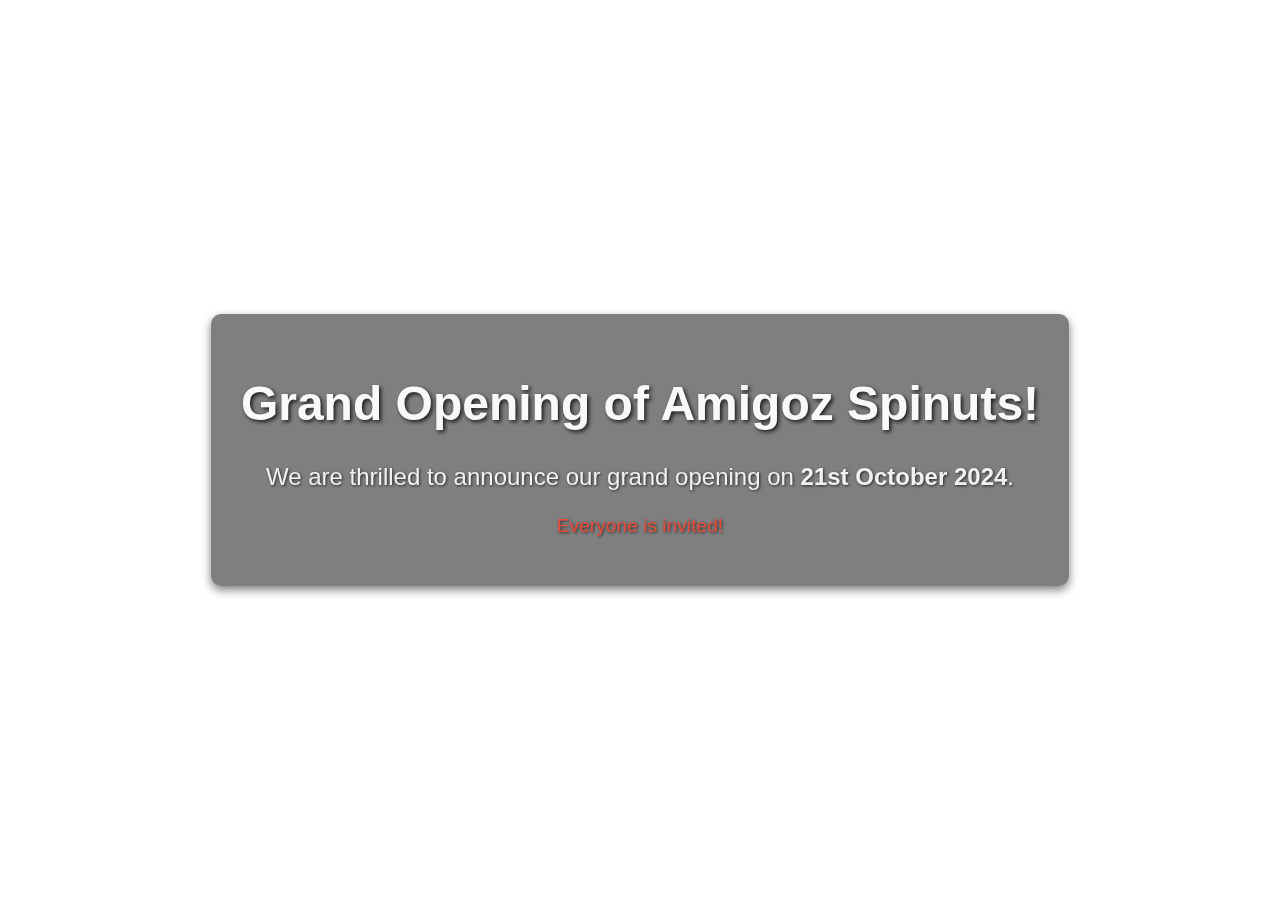
==== home.html @ 935ed8c9 "home.html" ====
<!DOCTYPE html>
<html lang="en">
<head>
    <meta charset="UTF-8">
    <meta name="viewport" content="width=device-width, initial-scale=1.0">
    <title>Amigoz Spinuts Grand Opening</title>
    <style>
        body {
            font-family: Calibri, sans-serif;
            background: url('https://itokri.com/cdn/shop/articles/f419ebc0-dfc2-11e7-8c02-0f57a5c79e45.jpg?v=1727436672') no-repeat center center fixed;
            background-size: cover;
            backdrop-filter: blur(1px);
            -webkit-backdrop-filter: blur(1px);
            display: flex;
            justify-content: center;
            align-items: center;
            height: 100vh;
            margin: 0;
            color: white;
        }
        .content {
            text-align: center;
            background-color: rgba(0, 0, 0, 0.5); /* Semi-transparent background for contrast */
            padding: 30px;
            border-radius: 10px;
            box-shadow: 0px 4px 10px rgba(0, 0, 0, 0.5);
        }
        h1 {
            color: #f9f9f9;
            font-size: 3em;
            text-shadow: 2px 2px 4px rgba(0, 0, 0, 0.8);
        }
        p {
            color: #f1f1f1;
            font-size: 1.5em;
            text-shadow: 1px 1px 3px rgba(0, 0, 0, 0.7);
        }
        .invitation {
            margin-top: 20px;
            font-size: 1.2em;
            color: #e74c3c;
            text-shadow: 1px 1px 3px rgba(0, 0, 0, 0.7);
        }
    </style>
</head>
<body>
    <div class="content">
        <h1>Grand Opening of Amigoz Spinuts!</h1>
        <p>We are thrilled to announce our grand opening on <strong>21st October 2024</strong>.</p>
        <p class="invitation">Everyone is invited!</p>
    </div>
</body>
</html>
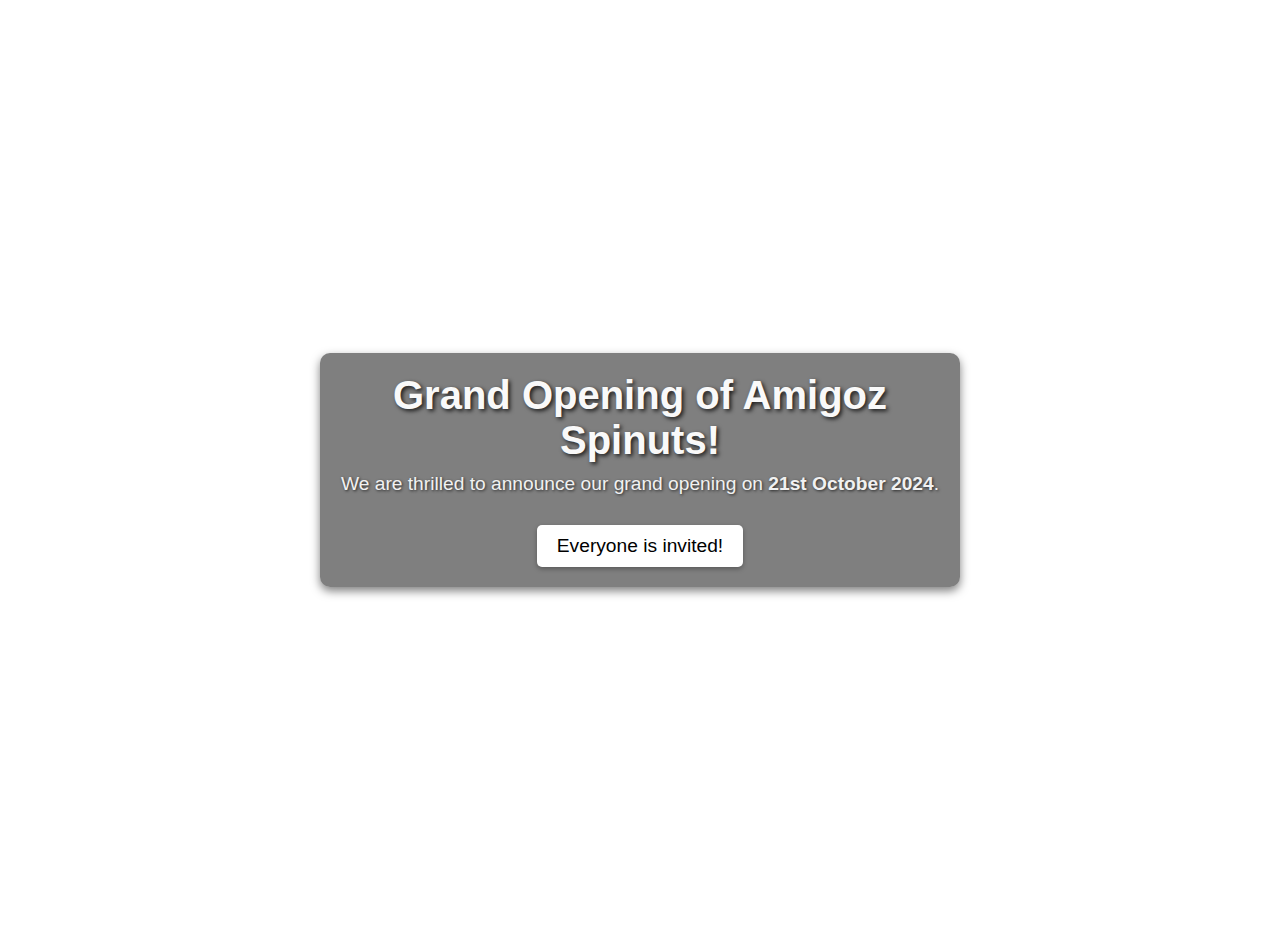
==== commit 19f3b6bb: "Update home.html" ====
--- a/home.html
+++ b/home.html
@@ -7,39 +7,58 @@
     <style>
         body {
             font-family: Calibri, sans-serif;
-            background: url('https://itokri.com/cdn/shop/articles/f419ebc0-dfc2-11e7-8c02-0f57a5c79e45.jpg?v=1727436672') no-repeat center center fixed;
+            background: url('banner.jpg') no-repeat center center fixed; /* Updated to use background.jpg */
             background-size: cover;
-            backdrop-filter: blur(1px);
-            -webkit-backdrop-filter: blur(1px);
             display: flex;
             justify-content: center;
             align-items: center;
             height: 100vh;
             margin: 0;
+            padding: 20px;
             color: white;
         }
         .content {
             text-align: center;
             background-color: rgba(0, 0, 0, 0.5); /* Semi-transparent background for contrast */
-            padding: 30px;
+            padding: 20px;
             border-radius: 10px;
             box-shadow: 0px 4px 10px rgba(0, 0, 0, 0.5);
+            width: 100%;
+            max-width: 600px; /* Limit the width for larger screens */
         }
         h1 {
             color: #f9f9f9;
-            font-size: 3em;
+            font-size: 2.5rem;
             text-shadow: 2px 2px 4px rgba(0, 0, 0, 0.8);
+            margin: 0;
         }
         p {
             color: #f1f1f1;
-            font-size: 1.5em;
+            font-size: 1.2rem;
             text-shadow: 1px 1px 3px rgba(0, 0, 0, 0.7);
+            margin: 10px 0;
         }
         .invitation {
-            margin-top: 20px;
-            font-size: 1.2em;
-            color: #e74c3c;
-            text-shadow: 1px 1px 3px rgba(0, 0, 0, 0.7);
+            background-color: white; /* White background for the invitation block */
+            color: black; /* Text color for the invitation */
+            padding: 10px 20px;
+            border-radius: 5px;
+            display: inline-block; /* Make it an inline-block for better layout */
+            margin-top: 20px; /* Space above the invitation */
+            font-size: 1.2rem; /* Font size for the invitation */
+            box-shadow: 0px 2px 5px rgba(0, 0, 0, 0.3); /* Shadow effect */
+        }
+        /* Media Query for small screens */
+        @media (max-width: 768px) {
+            h1 {
+                font-size: 2rem;
+            }
+            p {
+                font-size: 1rem;
+            }
+            .invitation {
+                font-size: 1rem;
+            }
         }
     </style>
 </head>
@@ -47,7 +66,7 @@
     <div class="content">
         <h1>Grand Opening of Amigoz Spinuts!</h1>
         <p>We are thrilled to announce our grand opening on <strong>21st October 2024</strong>.</p>
-        <p class="invitation">Everyone is invited!</p>
+        <div class="invitation">Everyone is invited!</div> <!-- Separate block for invitation -->
     </div>
 </body>
 </html>
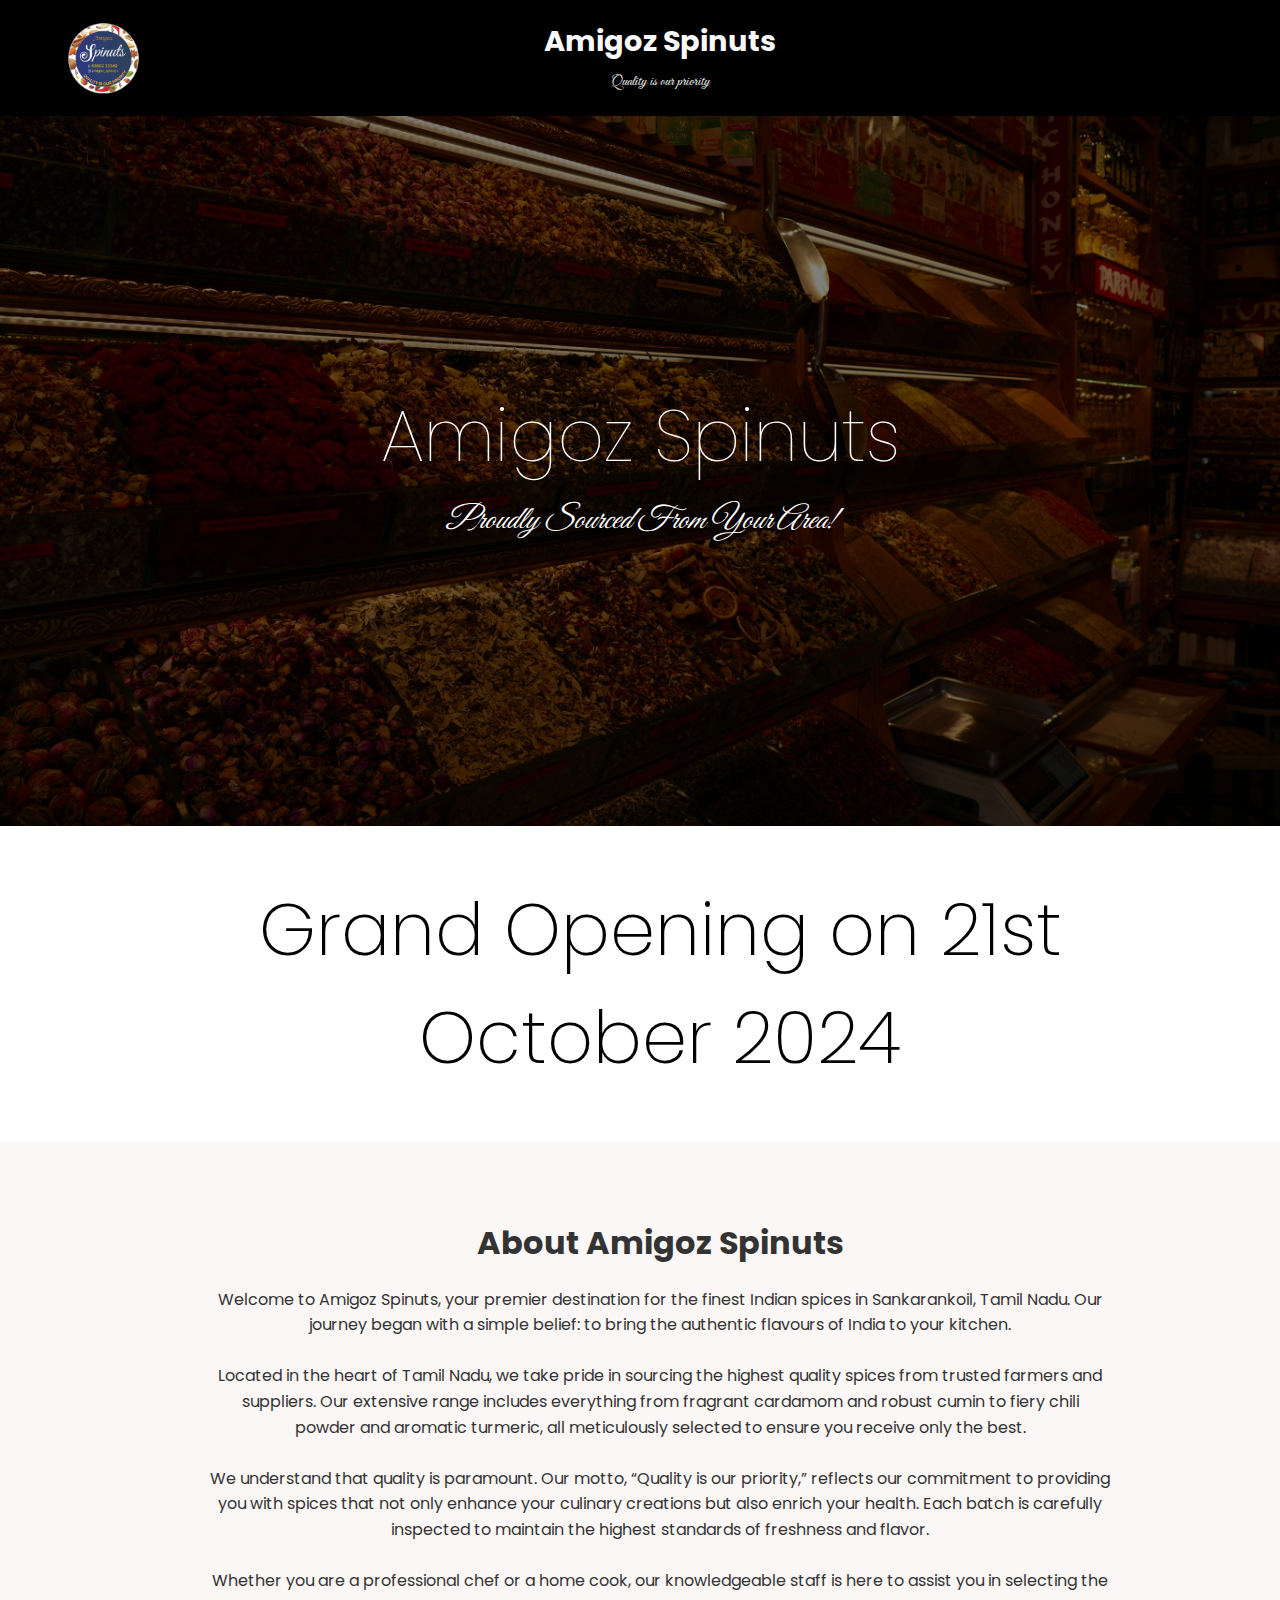
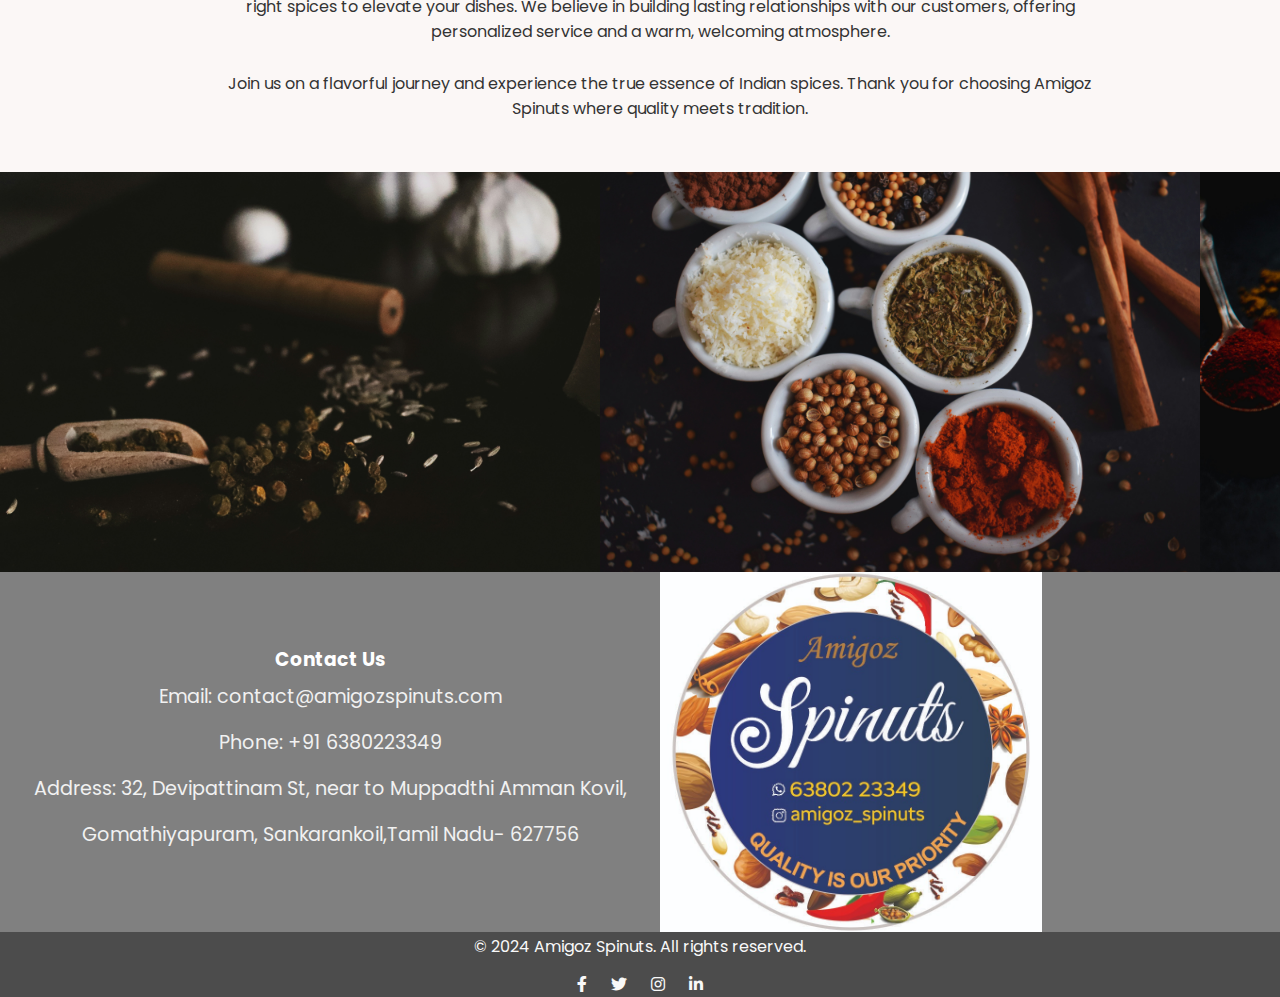
==== commit 24155aeb: "use new webpage in home" ====
--- a/home.html
+++ b/home.html
@@ -4,69 +4,116 @@
     <meta charset="UTF-8">
     <meta name="viewport" content="width=device-width, initial-scale=1.0">
     <title>Amigoz Spinuts Grand Opening</title>
-    <style>
-        body {
-            font-family: Calibri, sans-serif;
-            background: url('banner.jpg') no-repeat center center fixed; /* Updated to use background.jpg */
-            background-size: cover;
-            display: flex;
-            justify-content: center;
-            align-items: center;
-            height: 100vh;
-            margin: 0;
-            padding: 20px;
-            color: white;
-        }
-        .content {
-            text-align: center;
-            background-color: rgba(0, 0, 0, 0.5); /* Semi-transparent background for contrast */
-            padding: 20px;
-            border-radius: 10px;
-            box-shadow: 0px 4px 10px rgba(0, 0, 0, 0.5);
-            width: 100%;
-            max-width: 600px; /* Limit the width for larger screens */
-        }
-        h1 {
-            color: #f9f9f9;
-            font-size: 2.5rem;
-            text-shadow: 2px 2px 4px rgba(0, 0, 0, 0.8);
-            margin: 0;
-        }
-        p {
-            color: #f1f1f1;
-            font-size: 1.2rem;
-            text-shadow: 1px 1px 3px rgba(0, 0, 0, 0.7);
-            margin: 10px 0;
-        }
-        .invitation {
-            background-color: white; /* White background for the invitation block */
-            color: black; /* Text color for the invitation */
-            padding: 10px 20px;
-            border-radius: 5px;
-            display: inline-block; /* Make it an inline-block for better layout */
-            margin-top: 20px; /* Space above the invitation */
-            font-size: 1.2rem; /* Font size for the invitation */
-            box-shadow: 0px 2px 5px rgba(0, 0, 0, 0.3); /* Shadow effect */
-        }
-        /* Media Query for small screens */
-        @media (max-width: 768px) {
-            h1 {
-                font-size: 2rem;
-            }
-            p {
-                font-size: 1rem;
-            }
-            .invitation {
-                font-size: 1rem;
-            }
-        }
-    </style>
+    <!-- Import Poppins and Great Vibes fonts from Google Fonts -->
+    <link href="https://fonts.googleapis.com/css2?family=Poppins:wght@300&family=Great+Vibes&display=swap" rel="stylesheet">
+    <link rel="stylesheet" href="https://cdnjs.cloudflare.com/ajax/libs/font-awesome/6.0.0-beta3/css/all.min.css">
+    <link rel="stylesheet" href="styles.css"> <!-- Link to the external stylesheet -->
 </head>
 <body>
+
+    <!-- Header with Logo, Title, and Tagline -->
+    <div class="header">
+        <div class="logo">
+            <img src="images/logo.png" alt="Amigoz Spinuts Logo">
+        </div>
+        <h1>Amigoz Spinuts</h1>
+        <!-- Tagline below the title -->
+        <div class="tagline">Quality is our priority</div>
+    </div>
+
+    <!-- Background wrapper for feature image -->
+    <div class="background-wrapper">
+        <!-- Feature Image Section -->
+        <div class="feature-image">
+            <h2>Amigoz Spinuts</h2> 
+            <p><i>Proudly Sourced From Your Area!</i></p>    
+        </div>
+            <!-- Add sliding images -->
+        <div class="background-slider">
+            <div class="background-image" style="background-image: url('images/banner.jpg');"></div>
+            <div class="background-image" style="background-image: url('images/6-1.jpg');"></div>
+        </div>
+    </div>
+
+    <!-- Content Section -->
     <div class="content">
-        <h1>Grand Opening of Amigoz Spinuts!</h1>
-        <p>We are thrilled to announce our grand opening on <strong>21st October 2024</strong>.</p>
-        <div class="invitation">Everyone is invited!</div> <!-- Separate block for invitation -->
+        <h1>Grand Opening on 21st</h1>
+        <h1>October 2024 </h1>
     </div>
+
+    <!-- About Section -->
+    <div class="about-section">
+        <h2>About Amigoz Spinuts</h2>
+        <p>Welcome to Amigoz Spinuts, your premier destination for the finest Indian spices in Sankarankoil, Tamil Nadu.
+            Our journey began with a simple belief: to bring the authentic flavours of India to your kitchen.
+            <br><br>
+            Located in the heart of Tamil Nadu, we take pride in sourcing the highest quality spices from trusted farmers and suppliers. Our extensive range includes everything from fragrant cardamom and robust cumin to fiery chili powder and aromatic turmeric, all meticulously selected to ensure you receive only the best.
+            <br><br>
+            We understand that quality is paramount. Our motto, “Quality is our priority,” reflects our commitment to providing you with spices that not only enhance your culinary creations but also enrich your health. Each batch is carefully inspected to maintain the highest standards of freshness and flavor.
+            <br><br>
+            Whether you are a professional chef or a home cook, our knowledgeable staff is here to assist you in selecting the right spices to elevate your dishes. We believe in building lasting relationships with our customers, offering personalized service and a warm, welcoming atmosphere.
+            <br><br>
+            Join us on a flavorful journey and experience the true essence of Indian spices. Thank you for choosing Amigoz Spinuts where quality meets tradition.
+        </p>
+    </div>
+
+    <!-- New Image Section -->
+    <div class="image-section">
+        <div class="image-scroll">
+            <img src="images/11.jpg" alt="Image 1">
+            <img src="images/2.jpg" alt="Image 2">
+            <img src="images/3.jpg" alt="Image 3">
+            <img src="images/4.jpg" alt="Image 4">
+            <img src="images/5.jpg" alt="Image 5">
+            <img src="images/6-1.jpg" alt="Image 6">
+            <!-- Duplicate images for seamless scrolling -->
+            <img src="images/11.jpg" alt="Image 1">
+            <img src="images/2.jpg" alt="Image 2">
+            <img src="images/3.jpg" alt="Image 3">
+            <img src="images/4.jpg" alt="Image 4">
+            <img src="images/5.jpg" alt="Image 5">
+            <img src="images/6-1.jpg" alt="Image 6">
+        </div>
+    </div>
+  
+    
+    
+    <!-- Contact Details Section -->
+    <div class="contact-section" style="display: flex; width: 100%; background-color: #808080; height: 40vh;">
+        <div class="contact-details" style="flex: 1; padding: 20px; color: white; display: flex; flex-direction: column; justify-content: center; align-items: center;">
+            <h3 style="margin: 0;">Contact Us</h3>
+            <p style="margin: 5px 0;">Email: contact@amigozspinuts.com</p>
+            <p style="margin: 5px 0;">Phone: +91 6380223349</p>
+            <p style="margin: 5px 0;">Address: 32, Devipattinam St, near to Muppadthi Amman Kovil,</p>
+             <p style="margin: 5px 0;">Gomathiyapuram, Sankarankoil,Tamil Nadu- 627756</p>
+        </div>
+        <div class="contact-image" style="flex: 1; height: 100%; display: flex; justify-content: left; align-items: center; overflow: hidden;">
+            <img src="images/logo.jpg" alt="Contact Image" style="width: 382px; height: 382px; object-fit: contain;"/> <!-- Set width and height as needed -->
+        </div>
+    </div>
+
+    
+    <!-- Footer -->
+<div class="footer" style="width: 100%; background-color: rgba(0, 0, 0, 0.7); text-align: center; padding: 0px; position: relative; z-index:0;">
+    <p style="color: #f9f9f9; margin: 0; font-size: 1rem;">
+        © 2024 Amigoz Spinuts. All rights reserved.
+    </p>
+    <div class="social-media" style="margin-top: 10px;">
+        <a href="https://www.facebook.com" target="_blank" style="color: #f9f9f9; text-decoration: none; margin: 0 10px;">
+            <i class="fab fa-facebook-f"></i>
+        </a>
+        <a href="https://www.twitter.com" target="_blank" style="color: #f9f9f9; text-decoration: none; margin: 0 10px;">
+            <i class="fab fa-twitter"></i>
+        </a>
+        <a href="https://www.instagram.com" target="_blank" style="color: #f9f9f9; text-decoration: none; margin: 0 10px;">
+            <i class="fab fa-instagram"></i>
+        </a>
+        <a href="https://www.linkedin.com" target="_blank" style="color: #f9f9f9; text-decoration: none; margin: 0 10px;">
+            <i class="fab fa-linkedin-in"></i>
+        </a>
+    </div>
+</div>
+    
+    
 </body>
-</html>
+</html>--- a/styles.css
+++ b/styles.css
@@ -0,0 +1,262 @@
+/* styles.css */
+body {
+    font-family: 'Poppins', Calibri, sans-serif;
+    display: flex;
+    flex-direction: column;
+    min-height: 100vh;
+    margin: 0;
+    color: white;
+}
+
+/* Header Styles */
+.header {
+    width: 100%;
+    padding: 20px;
+    background-color: black;
+    display: flex;
+    flex-direction: column;
+    align-items: center;
+    justify-content: center;
+    position: relative;
+    z-index: 3;
+}
+
+.header .logo {
+    display: flex;
+    align-items: center;
+    position: absolute;
+    left: 5%;
+}
+
+.header .logo img {
+    height: 75px;
+    margin-right: 10px;
+}
+
+.header h1 {
+    color: #f9f9f9;
+    font-size: 1.8rem;
+    text-shadow: 2px 2px 4px rgba(0, 0, 0, 0.8);
+    margin: 0;
+}
+
+/* Tagline Style */
+.header .tagline {
+    font-family: 'Great Vibes', cursive;
+    font-size: 15px;
+    line-height: 1.875em;
+    color: #f9f9f9;
+    margin-top: 5px;
+    text-shadow: 1px 1px 3px rgba(0, 0, 0, 0.7);
+}
+
+/* Background wrapper */
+.background-wrapper {
+    background: url('banner.jpg') no-repeat center center fixed;
+    background-size: cover;
+    flex: 1;
+    display: flex;
+    flex-direction: column;
+    align-items: center;
+    position: relative;
+}
+
+.background-wrapper::before {
+    content: "";
+    position: absolute;
+    top: 0;
+    left: 0;
+    right: 0;
+    bottom: 0;
+    background: rgba(0, 0, 0, 0.5);
+    z-index: 1;
+}
+
+/* Feature Image Styles */
+.feature-image {
+    width: 100%;
+    height: 700px;
+    display: flex;
+    align-items: center;
+    justify-content: center;
+    position: relative;
+    margin-top: 10px;
+    flex-direction: column;
+    z-index: 2;
+}
+
+.feature-image h2 {
+    color: white;
+    font-size: 4.5rem;
+    line-height: 1.25em;
+    font-weight: 5;
+    margin: 0;
+}
+
+.feature-image p {
+    font-family: 'Great Vibes', cursive;
+    font-size: 2rem;
+    color: #ffffff;
+    margin-top: 10px;
+    text-shadow: 1px 1px 2px rgba(0, 0, 0, 0.5);
+}
+
+/* Content Styles */
+.content {
+    width: 100%;
+    padding: 50px 20px;
+    text-align: center;
+    color: black;
+}
+
+.content h1 {
+    font-size: 4.5rem;
+    margin: 0;
+    font-weight: 200;
+    font-family: 'Poppins', Calibri, sans-serif;
+}
+
+p {
+    color: #f1f1f1;
+    font-size: 1.2rem;
+    line-height: 1.875em;
+    margin: 10px 0;
+}
+
+.invitation {
+    background-color: white;
+    color: black;
+    padding: 10px 20px;
+    border-radius: 5px;
+    display: inline-block;
+    margin-top: 20px;
+    font-size: 1.2rem;
+    box-shadow: 0px 2px 5px rgba(0, 0, 0, 0.3);
+}
+
+/* About Section Styles */
+.about-section {
+    width: 100%;
+    padding: 50px 20px;
+    background-color: #fbf7f6;
+    text-align: center;
+    color: black;
+}
+
+.about-section h2 {
+    font-size: 2rem;
+    margin-bottom: 20px;
+    color: #333;
+}
+
+.about-section p {
+    font-size: 1rem;
+    line-height: 1.6;
+    max-width: 900px;
+    margin: 0 auto;
+    color: #333;
+}
+
+/* New Image Section Styles */
+.image-section {
+    width: 100%;
+    height: 400px;
+    overflow: hidden;
+    display: flex;
+    background-color: #f0f0f0;
+    position: relative;
+}
+
+.image-scroll {
+    display: flex;
+    animation: scroll 20s linear infinite;
+}
+
+@keyframes scroll {
+    0% {
+        transform: translateX(0);
+    }
+    100% {
+        transform: translateX(-50%);
+    }
+}
+
+.image-section img {
+    height: 100%;
+    margin: 0;
+    display: inline-block;
+}
+
+/* Footer Styles */
+.footer {
+    width: 100%;
+    background-color: rgba(0, 0, 0, 0.7);
+    text-align: center;
+    padding: 15px;
+    position: relative;
+    z-index: 2;
+}
+
+.footer p {
+    color: #f9f9f9;
+    margin: 0;
+    font-size: 1rem;
+}
+
+/* Media Query for small screens */
+@media (max-width: 768px) {
+    .header h1 {
+        font-size: 1.5rem;
+    }
+
+    .feature-image h2 {
+        font-size: 2rem;
+    }
+
+    .content h1 {
+        font-size: 2rem;
+    }
+
+    .content p {
+        font-size: 1rem;
+    }
+
+    .invitation {
+        font-size: 1rem;
+    }
+
+    .about-section h2 {
+        font-size: 1.6rem;
+    }
+
+    .about-section p {
+        font-size: 0.9rem;
+    }
+}
+
+/* Background slider and animations */
+.background-slider {
+    position: absolute;
+    top: 0;
+    left: 0;
+    right: 0;
+    bottom: 0;
+    overflow: hidden;
+}
+
+.background-image {
+    position: absolute;
+    width: 100%;
+    height: 100%;
+    background-size: cover;
+    background-position: center;
+    animation: slide 10s infinite;
+}
+
+@keyframes slide {
+    0% { opacity: 0; }
+    10% { opacity: 1; }
+    30% { opacity: 1; }
+    40% { opacity: 0; }
+    100% { opacity: 0; }
+}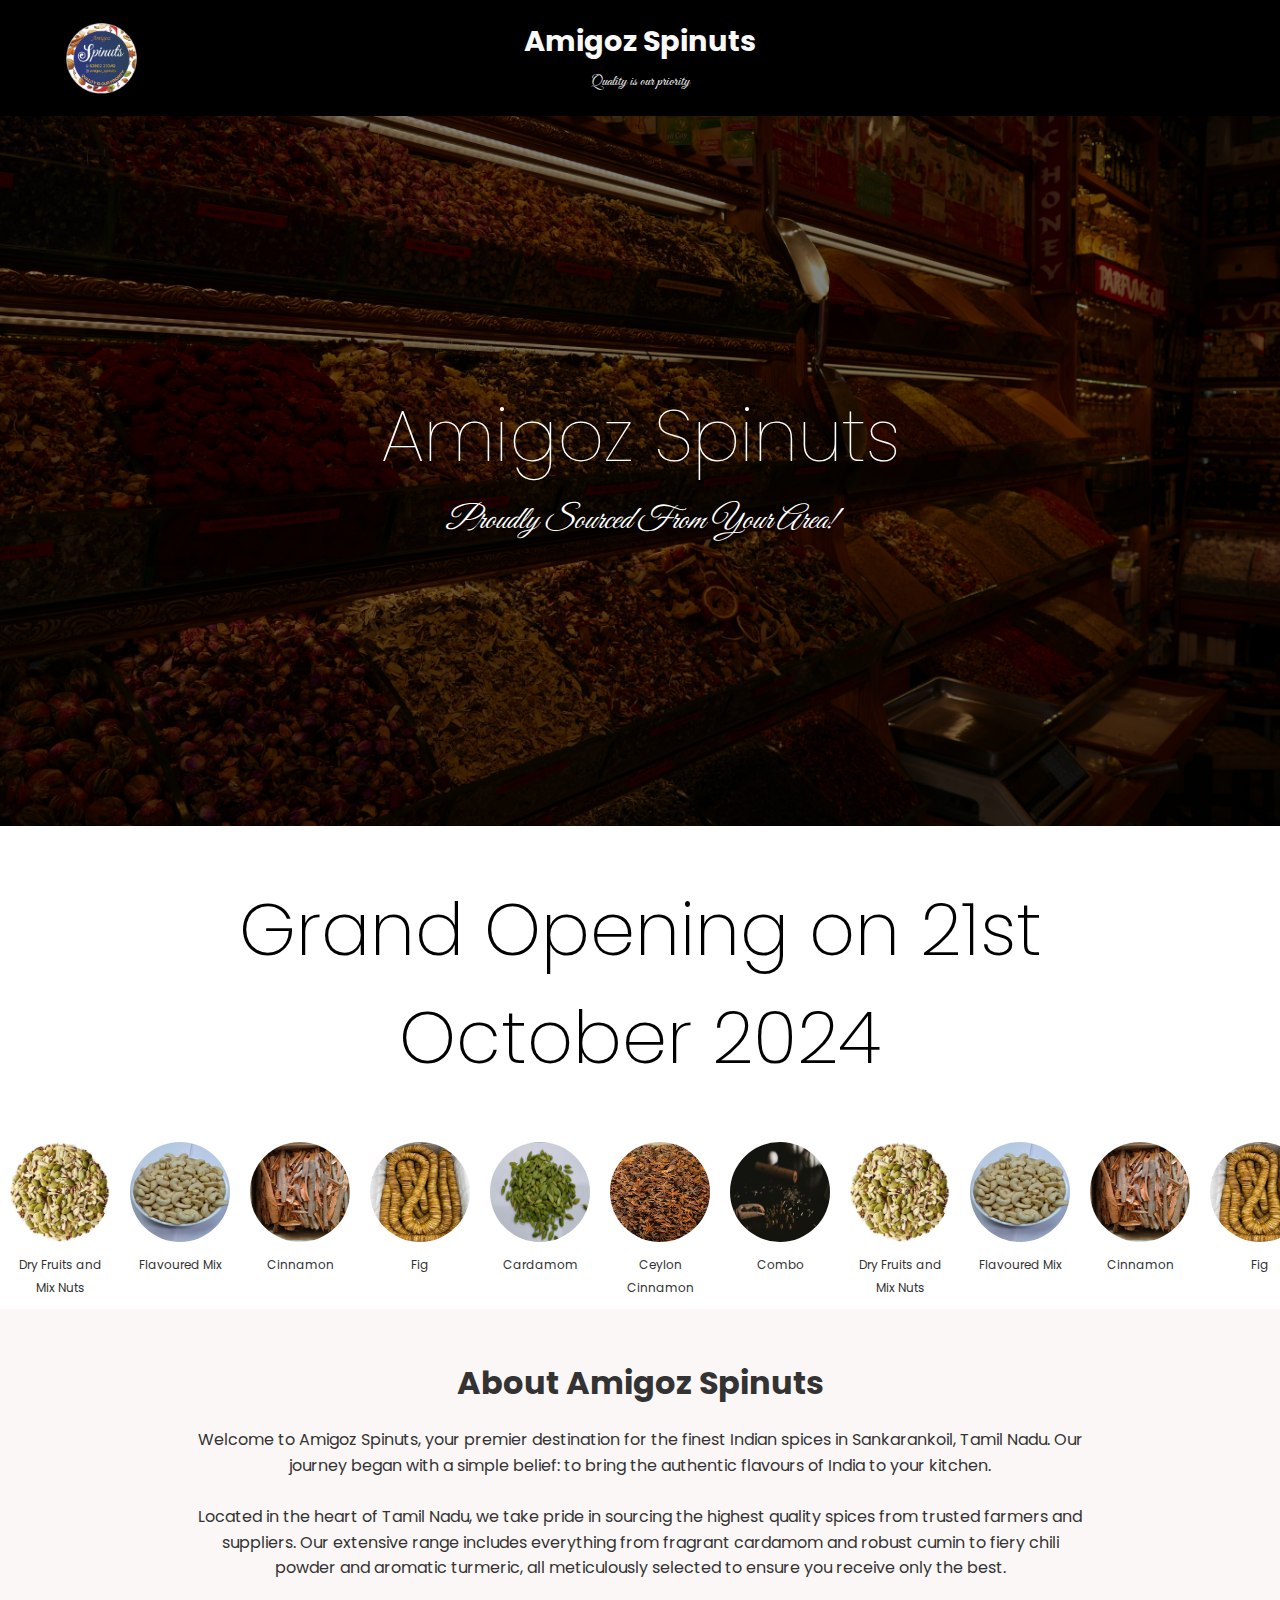
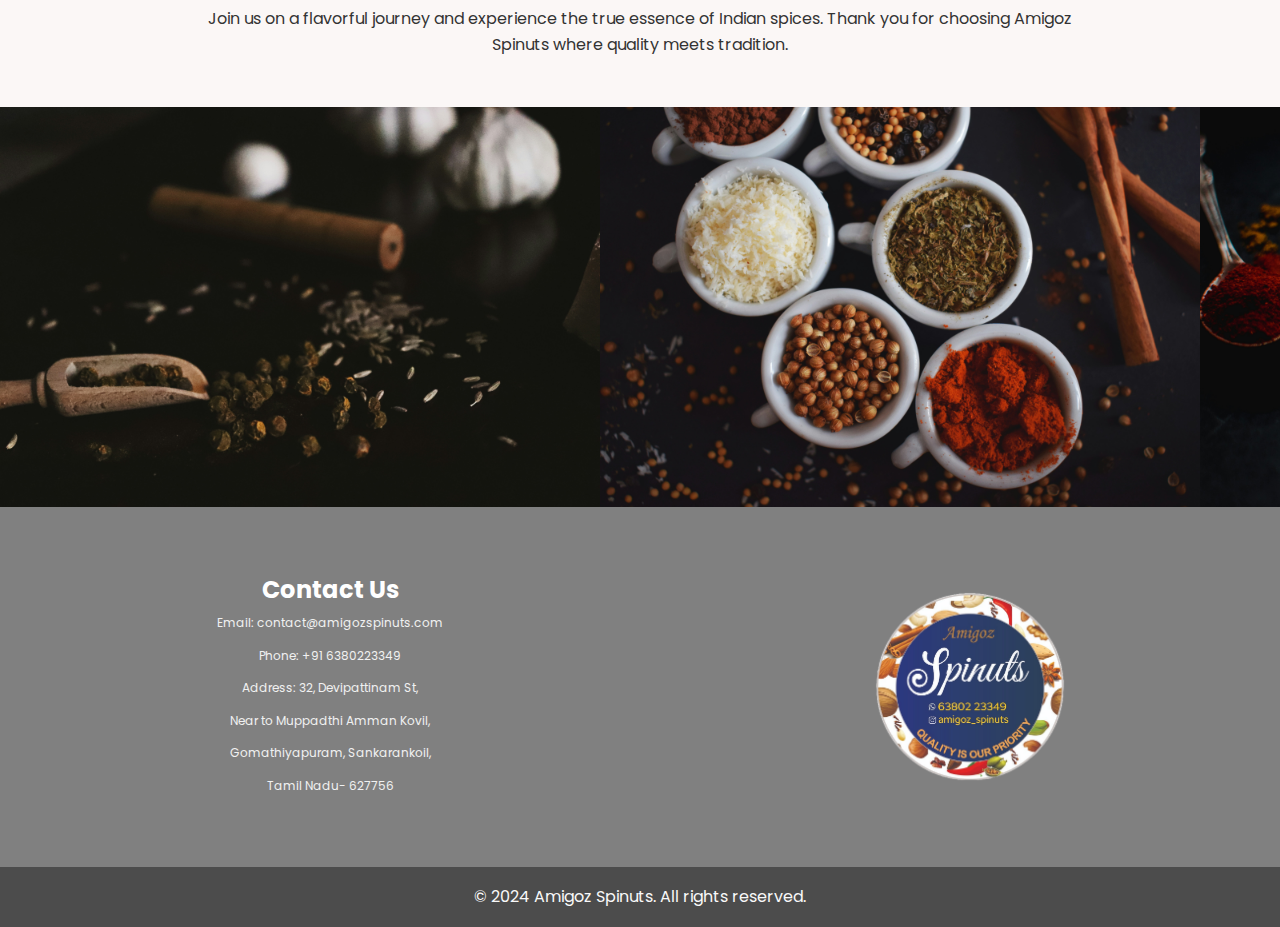
==== commit 11cc24db: "Update home.html final single page html" ====
--- a/home.html
+++ b/home.html
@@ -1,13 +1,362 @@
-<!DOCTYPE html>
+ <!DOCTYPE html>
 <html lang="en">
 <head>
     <meta charset="UTF-8">
     <meta name="viewport" content="width=device-width, initial-scale=1.0">
-    <title>Amigoz Spinuts Grand Opening</title>
+    <title>Amigoz Spinuts</title>
     <!-- Import Poppins and Great Vibes fonts from Google Fonts -->
     <link href="https://fonts.googleapis.com/css2?family=Poppins:wght@300&family=Great+Vibes&display=swap" rel="stylesheet">
+    <style>
+        /* styles.css */
+
+        /* General reset to ensure everything fits within the viewport */
+        * {
+            margin: 0;
+            padding: 0;
+            box-sizing: border-box; /* Include padding and borders in the element’s total width */
+        }
+
+        html, body {
+            width: 100%;
+            overflow-x: hidden; /* Prevent horizontal scrolling */
+            font-family: 'Poppins', Calibri, sans-serif;
+            color: white;
+        }
+
+        /* Main Layout */
+        body {
+            display: flex;
+            flex-direction: column;
+            min-height: 100vh;
+        }
+
+        /* Header Styles */
+        .header {
+            width: 100%;
+            padding: 20px;
+            background-color: black;
+            display: flex;
+            flex-direction: column;
+            align-items: center;
+            justify-content: center;
+            position: relative;
+            z-index: 3;
+        }
+
+        .header .logo {
+            display: flex;
+            align-items: center;
+            position: absolute;
+            left: 5%;
+        }
+
+        .header .logo img {
+            height: 75px;
+            margin-right: 10px;
+        }
+
+        .header h1 {
+            color: #f9f9f9;
+            font-size: 1.8rem;
+            text-shadow: 2px 2px 4px rgba(0, 0, 0, 0.8);
+            margin: 0;
+        }
+
+        /* Tagline Style */
+        .header .tagline {
+            font-family: 'Great Vibes', cursive;
+            font-size: 15px;
+            line-height: 1.875em;
+            color: #f9f9f9;
+            margin-top: 5px;
+            text-shadow: 1px 1px 3px rgba(0, 0, 0, 0.7);
+        }
+
+        /* Background wrapper */
+        .background-wrapper {
+            background: url('banner.jpg') no-repeat center center;
+            background-size: cover;
+            flex: 1;
+            display: flex;
+            flex-direction: column;
+            align-items: center;
+            position: relative;
+            background-attachment: scroll; /* Prevent fixed background on mobile */
+            width: 100%; /* Full width */
+            max-width: 100%; /* Prevent overflow */
+        }
+
+        .background-wrapper::before {
+            content: "";
+            position: absolute;
+            top: 0;
+            left: 0;
+            right: 0;
+            bottom: 0;
+            background: rgba(0, 0, 0, 0.5);
+            z-index: 1;
+        }
+
+        /* Feature Image Styles */
+        .feature-image {
+            width: 100%;
+            height: 700px;
+            display: flex;
+            align-items: center;
+            justify-content: center;
+            position: relative;
+            margin-top: 10px;
+            flex-direction: column;
+            z-index: 2;
+            overflow-x: hidden; /* Prevent horizontal overflow */
+        }
+
+        .feature-image h2 {
+            color: white;
+            font-size: 4.5rem;
+            line-height: 1.25em;
+            font-weight: 5;
+            margin: 0;
+        }
+
+        .feature-image p {
+            font-family: 'Great Vibes', cursive;
+            font-size: 2rem;
+            color: #ffffff;
+            margin-top: 10px;
+            text-shadow: 1px 1px 2px rgba(0, 0, 0, 0.5);
+        }
+
+        /* Content Styles */
+        .content {
+            width: 100%;
+            padding: 50px 20px;
+            text-align: center;
+            color: black;
+        }
+
+        .content h1 {
+            font-size: 4.5rem;
+            margin: 0;
+            font-weight: 200;
+            font-family: 'Poppins', Calibri, sans-serif;
+        }
+
+        p {
+            color: #f1f1f1;
+            font-size: 1.2rem;
+            line-height: 1.875em;
+            margin: 10px 0;
+        }
+
+        .invitation {
+            background-color: white;
+            color: black;
+            padding: 10px 20px;
+            border-radius: 5px;
+            display: inline-block;
+            margin-top: 20px;
+            font-size: 1.2rem;
+            box-shadow: 0px 2px 5px rgba(0, 0, 0, 0.3);
+        }
+
+        /* About Section Styles */
+        .about-section {
+            width: 100%;
+            padding: 50px 20px;
+            background-color: #fbf7f6;
+            text-align: center;
+            color: black;
+        }
+
+        .about-section h2 {
+            font-size: 2rem;
+            margin-bottom: 20px;
+            color: #333;
+        }
+
+        .about-section p {
+            font-size: 1rem;
+            line-height: 1.6;
+            max-width: 900px;
+            margin: 0 auto;
+            color: #333;
+        }
+
+        /* Scrolling Container Styles */
+        .scrolling-container {
+            width: 100%;
+            overflow: hidden; /* Hide overflow to enable scrolling animation */
+            position: relative; /* Establish a positioning context for absolute children */
+        }
+
+        .scrolling-content {
+            display: flex; /* Use flexbox for horizontal alignment */
+            animation: scroll 20s linear infinite; /* Add scrolling animation */
+        }
+
+        .circle-item {
+            display: inline-block; /* Keep items in a row */
+            margin: 0 10px; /* Space between items */
+            text-align: center; /* Center text below images */
+        }
+
+        .circle-item img {
+            width: 100px; /* Fixed size for images */
+            height: 100px; /* Fixed size for images */
+            border-radius: 50%; /* Make images circular */
+        }
+
+        .circle-item p {
+            color: #333; /* Text color */
+            margin-top: 5px; /* Space between image and text */
+            font-size: 0.75rem;
+        }
+
+        /* New Image Section Styles */
+        .image-section {
+            width: 100%;
+            height: 400px;
+            overflow: hidden;
+            display: flex;
+            background-color: #f0f0f0;
+            position: relative;
+        }
+
+        .image-scroll {
+            display: flex;
+            animation: scroll 20s linear infinite;
+        }
+
+        @keyframes scroll {
+            0% {
+                transform: translateX(0);
+            }
+            100% {
+                transform: translateX(-50%);
+            }
+        }
+
+        .image-section img {
+            max-width: 100%; /* Prevent images from overflowing */
+            height: auto; /* Maintain aspect ratio */
+            display: inline-block;
+        }
+
+        /* Footer Styles */
+        .footer {
+            width: 100%;
+            background-color: rgba(0, 0, 0, 0.7);
+            text-align: center;
+            padding: 15px;
+            position: relative;
+            z-index: 2;
+        }
+
+        .footer p {
+            color: #f9f9f9;
+            margin: 0;
+            font-size: 1rem;
+        }
+
+        /* Media Query for small screens */
+        @media (max-width: 768px) {
+            .header h1 {
+                font-size: 1.5rem;
+            }
+
+
+            .feature-image {
+                height: 50vh; /* Set height to 50% of the viewport height on mobile */
+                display: flex; /* Ensure flex display for centering */
+                align-items: center; /* Center vertically */
+                justify-content: center; /* Center horizontally */
+            }
+
+            .feature-image h2 {
+                font-size: 2rem;
+            }
+
+            .feature-image p {
+                font-size: 1.2rem;
+            }
+
+            .background-wrapper {
+                background-attachment: scroll; /* Ensure background doesn't stay fixed on mobile */
+            }
+
+            .content h1 {
+                font-size: 2rem;
+            }
+
+            .content p {
+                font-size: 1rem;
+            }
+
+            .invitation {
+                font-size: 1rem;
+            }
+
+            .about-section h2 {
+                font-size: 1.6rem;
+            }
+
+            .about-section p {
+                font-size: 0.9rem;
+            }
+
+            .image-section {
+                height: 200px; /* Reduce height for mobile */
+                overflow-x: hidden; /* Prevent horizontal overflow */
+            }
+
+            .content, .about-section {
+                padding: 20px; /* Reduce padding for mobile */
+            }
+
+            .circle-item img {
+                width: 80px; /* Smaller image size for mobile */
+                height: 80px; /* Smaller image size for mobile */
+            }
+        }
+
+
+        .contact-details h3 {
+            font-size: 1.5rem; /* Adjust this size as needed */
+        }
+
+        .contact-details p {
+            font-size: 0.75rem; /* Adjust this size as needed */
+        }
+
+        /* Background slider and animations */
+        .background-slider {
+            position: absolute;
+            top: 0;
+            left: 0;
+            right: 0;
+            bottom: 0;
+            overflow: hidden;
+        }
+
+        .background-image {
+            position: absolute;
+            width: 100%;
+            height: 100%;
+            background-size: cover;
+            background-position: center;
+            animation: slide 10s infinite;
+        }
+
+        @keyframes slide {
+            0% { opacity: 0; }
+            10% { opacity: 1; }
+            30% { opacity: 1; }
+            40% { opacity: 0; }
+            100% { opacity: 0; }
+        }
+            </style>
     <link rel="stylesheet" href="https://cdnjs.cloudflare.com/ajax/libs/font-awesome/6.0.0-beta3/css/all.min.css">
-    <link rel="stylesheet" href="styles.css"> <!-- Link to the external stylesheet -->
 </head>
 <body>
 
@@ -17,31 +366,91 @@
             <img src="images/logo.png" alt="Amigoz Spinuts Logo">
         </div>
         <h1>Amigoz Spinuts</h1>
-        <!-- Tagline below the title -->
         <div class="tagline">Quality is our priority</div>
     </div>
 
     <!-- Background wrapper for feature image -->
     <div class="background-wrapper">
-        <!-- Feature Image Section -->
         <div class="feature-image">
             <h2>Amigoz Spinuts</h2> 
             <p><i>Proudly Sourced From Your Area!</i></p>    
         </div>
-            <!-- Add sliding images -->
         <div class="background-slider">
             <div class="background-image" style="background-image: url('images/banner.jpg');"></div>
             <div class="background-image" style="background-image: url('images/6-1.jpg');"></div>
+            <div class="background-image" style="background-image: url('images/background.jpg');"></div>
         </div>
     </div>
-
-    <!-- Content Section -->
+        <!-- Content Section -->
     <div class="content">
         <h1>Grand Opening on 21st</h1>
         <h1>October 2024 </h1>
     </div>
-
-    <!-- About Section -->
+    
+    <div class="scrolling-container">
+        <div class="scrolling-content">
+            <!-- First set of circles -->
+            <div class="circle-item">
+                <img src="images/91.jpg" alt="Photo 1">
+                <p>Dry Fruits and Mix Nuts</p>
+            </div>
+            <div class="circle-item">
+                <img src="images/94.jpg" alt="Photo 2">
+                <p>Flavoured Mix</p>
+            </div>
+            <div class="circle-item">
+                <img src="images/95.jpg" alt="Photo 3">
+                <p>Cinnamon</p>
+            </div>
+            <div class="circle-item">
+                <img src="images/93.jpg" alt="Photo 4">
+                <p>Fig</p>
+            </div>
+            <div class="circle-item">
+                <img src="images/96.jpg" alt="Photo 5">
+                <p>Cardamom</p>
+            </div>
+            <div class="circle-item">
+                <img src="images/97.jpg" alt="Photo 6">
+                <p>Ceylon Cinnamon</p>
+            </div>
+            <div class="circle-item">
+                <img src="images/11.jpg" alt="Photo 7">
+                <p>Combo</p>
+            </div>
+
+            <!-- Duplicate the circles to create seamless scroll -->
+            <div class="circle-item">
+                <img src="images/91.jpg" alt="Photo 1">
+                <p>Dry Fruits and Mix Nuts</p>
+            </div>
+            <div class="circle-item">
+                <img src="images/94.jpg" alt="Photo 2">
+                <p>Flavoured Mix</p>
+            </div>
+            <div class="circle-item">
+                <img src="images/95.jpg" alt="Photo 3">
+                <p>Cinnamon</p>
+            </div>
+            <div class="circle-item">
+                <img src="images/93.jpg" alt="Photo 4">
+                <p>Fig</p>
+            </div>
+            <div class="circle-item">
+                <img src="images/96.jpg" alt="Photo 5">
+                <p>Cardamom</p>
+            </div>
+            <div class="circle-item">
+                <img src="images/97.jpg" alt="Photo 6">
+                <p>Ceylon Cinnamon</p>
+            </div>
+            <div class="circle-item">
+                <img src="images/11.jpg" alt="Photo 7">
+                <p>Combo</p>
+            </div>
+        </div>
+    </div>
+      <!-- About Section -->
     <div class="about-section">
         <h2>About Amigoz Spinuts</h2>
         <p>Welcome to Amigoz Spinuts, your premier destination for the finest Indian spices in Sankarankoil, Tamil Nadu.
@@ -49,15 +458,11 @@
             <br><br>
             Located in the heart of Tamil Nadu, we take pride in sourcing the highest quality spices from trusted farmers and suppliers. Our extensive range includes everything from fragrant cardamom and robust cumin to fiery chili powder and aromatic turmeric, all meticulously selected to ensure you receive only the best.
             <br><br>
-            We understand that quality is paramount. Our motto, “Quality is our priority,” reflects our commitment to providing you with spices that not only enhance your culinary creations but also enrich your health. Each batch is carefully inspected to maintain the highest standards of freshness and flavor.
-            <br><br>
-            Whether you are a professional chef or a home cook, our knowledgeable staff is here to assist you in selecting the right spices to elevate your dishes. We believe in building lasting relationships with our customers, offering personalized service and a warm, welcoming atmosphere.
-            <br><br>
             Join us on a flavorful journey and experience the true essence of Indian spices. Thank you for choosing Amigoz Spinuts where quality meets tradition.
         </p>
     </div>
 
-    <!-- New Image Section -->
+      <!-- New Image Section -->
     <div class="image-section">
         <div class="image-scroll">
             <img src="images/11.jpg" alt="Image 1">
@@ -75,45 +480,26 @@
             <img src="images/6-1.jpg" alt="Image 6">
         </div>
     </div>
-  
     
-    
-    <!-- Contact Details Section -->
-    <div class="contact-section" style="display: flex; width: 100%; background-color: #808080; height: 40vh;">
-        <div class="contact-details" style="flex: 1; padding: 20px; color: white; display: flex; flex-direction: column; justify-content: center; align-items: center;">
-            <h3 style="margin: 0;">Contact Us</h3>
-            <p style="margin: 5px 0;">Email: contact@amigozspinuts.com</p>
-            <p style="margin: 5px 0;">Phone: +91 6380223349</p>
-            <p style="margin: 5px 0;">Address: 32, Devipattinam St, near to Muppadthi Amman Kovil,</p>
-             <p style="margin: 5px 0;">Gomathiyapuram, Sankarankoil,Tamil Nadu- 627756</p>
-        </div>
-        <div class="contact-image" style="flex: 1; height: 100%; display: flex; justify-content: left; align-items: center; overflow: hidden;">
-            <img src="images/logo.jpg" alt="Contact Image" style="width: 382px; height: 382px; object-fit: contain;"/> <!-- Set width and height as needed -->
-        </div>
-    </div>
-
-    
+        <!-- Contact Details Section -->
+<div class="contact-section" style="display: flex; width: 100%; background-color: #808080; height: 40vh;">
+    <div class="contact-details" style="flex: 1; padding: 20px; color: white; display: flex; flex-direction: column; justify-content: center; align-items: center;">
+        <h3 style="margin: 0;">Contact Us</h3>
+        <p style="margin: 5px 0;">Email: contact@amigozspinuts.com</p>
+        <p style="margin: 5px 0;">Phone: +91 6380223349</p>
+        <p style="margin: 5px 0;">Address: 32, Devipattinam St, </p>
+        <p style="margin: 5px 0;">Near to Muppadthi Amman Kovil,</p>
+        <p style="margin: 5px 0;">Gomathiyapuram, Sankarankoil,</p>
+        <p style="margin: 5px 0;">Tamil Nadu- 627756</p>
+    </div>
+    <div class="contact-image" style="flex: 1; height: 100%; display: flex; justify-content: center; align-items: center; overflow: hidden;">
+        <img src="images/logo.png" alt="Contact Image" style="width: 100%; max-width: 200px; height: 200px; object-fit: contain;"/> <!-- Set width and height as needed -->
+    </div>
+</div>
+
     <!-- Footer -->
-<div class="footer" style="width: 100%; background-color: rgba(0, 0, 0, 0.7); text-align: center; padding: 0px; position: relative; z-index:0;">
-    <p style="color: #f9f9f9; margin: 0; font-size: 1rem;">
-        © 2024 Amigoz Spinuts. All rights reserved.
-    </p>
-    <div class="social-media" style="margin-top: 10px;">
-        <a href="https://www.facebook.com" target="_blank" style="color: #f9f9f9; text-decoration: none; margin: 0 10px;">
-            <i class="fab fa-facebook-f"></i>
-        </a>
-        <a href="https://www.twitter.com" target="_blank" style="color: #f9f9f9; text-decoration: none; margin: 0 10px;">
-            <i class="fab fa-twitter"></i>
-        </a>
-        <a href="https://www.instagram.com" target="_blank" style="color: #f9f9f9; text-decoration: none; margin: 0 10px;">
-            <i class="fab fa-instagram"></i>
-        </a>
-        <a href="https://www.linkedin.com" target="_blank" style="color: #f9f9f9; text-decoration: none; margin: 0 10px;">
-            <i class="fab fa-linkedin-in"></i>
-        </a>
-    </div>
-</div>
-    
-    
+    <footer class="footer">
+        <p> &copy; 2024 Amigoz Spinuts. All rights reserved. </p>
+    </footer>
 </body>
-</html>+</html>
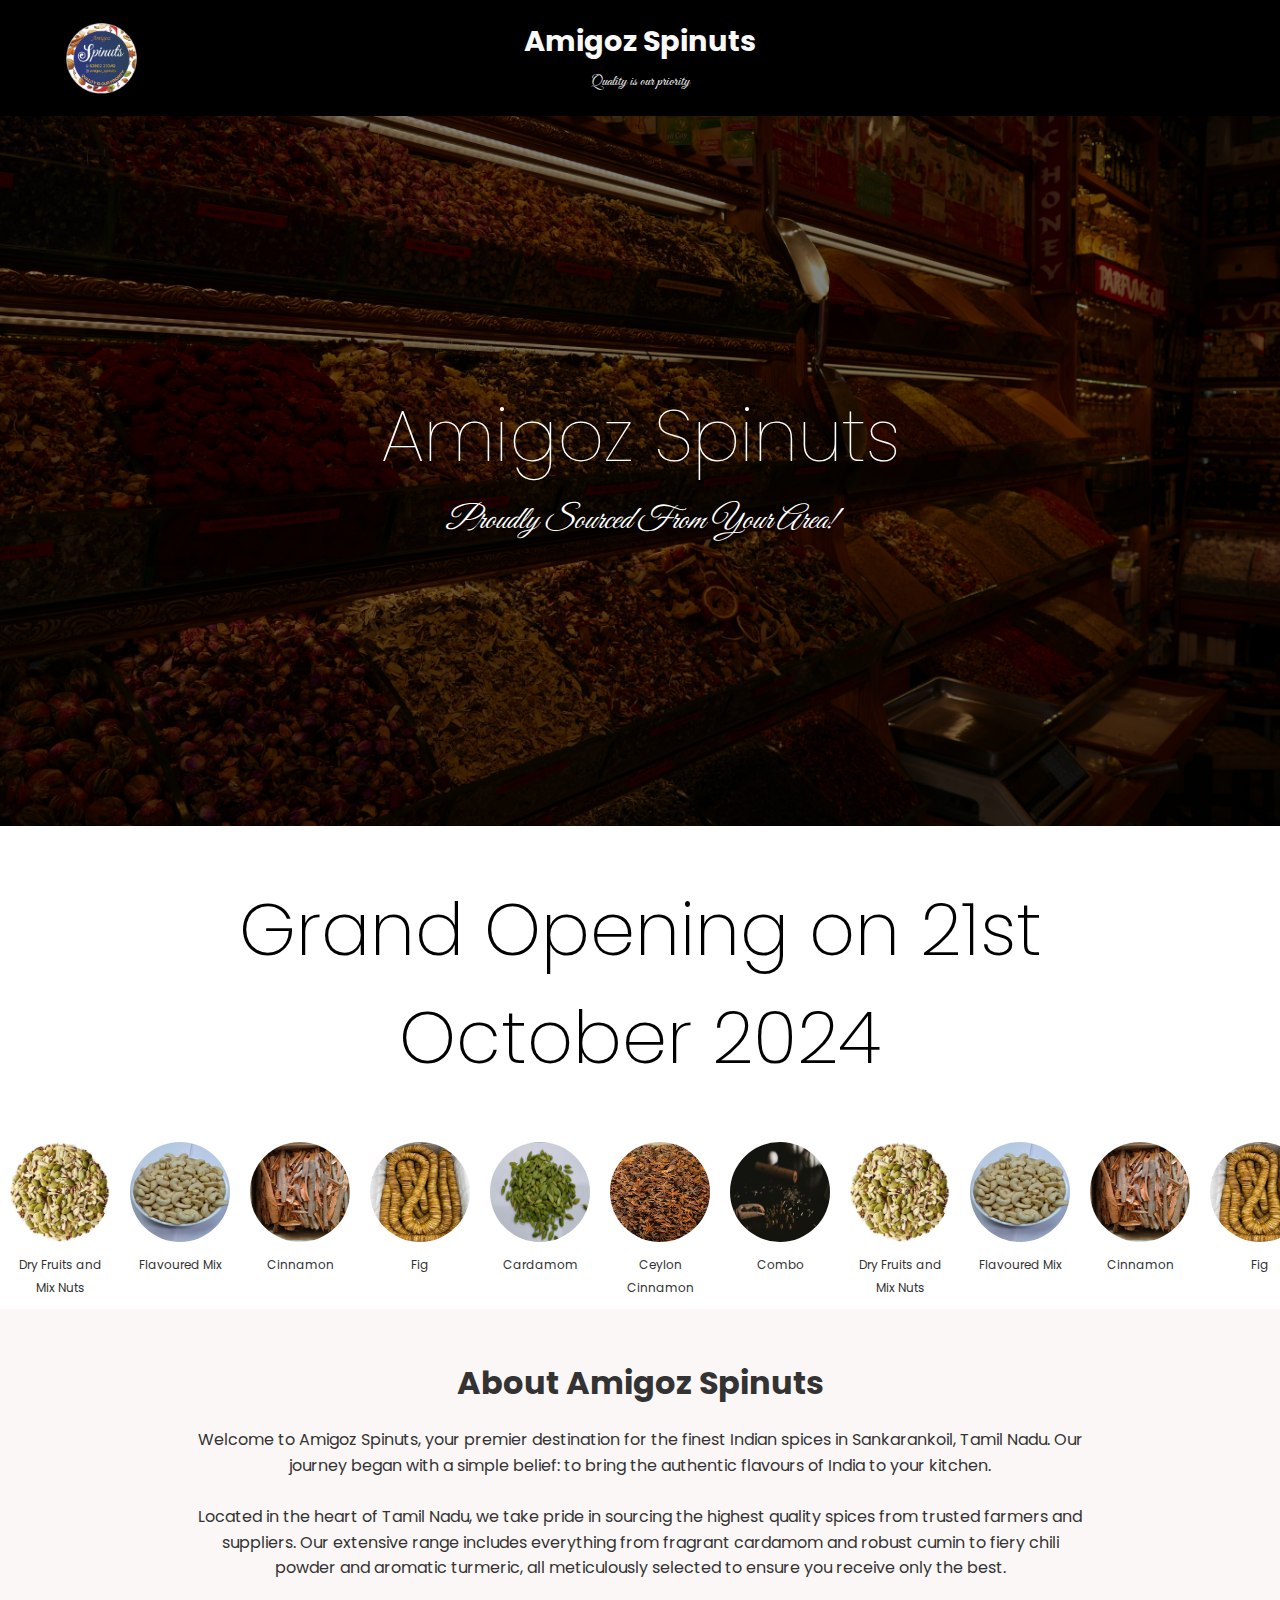
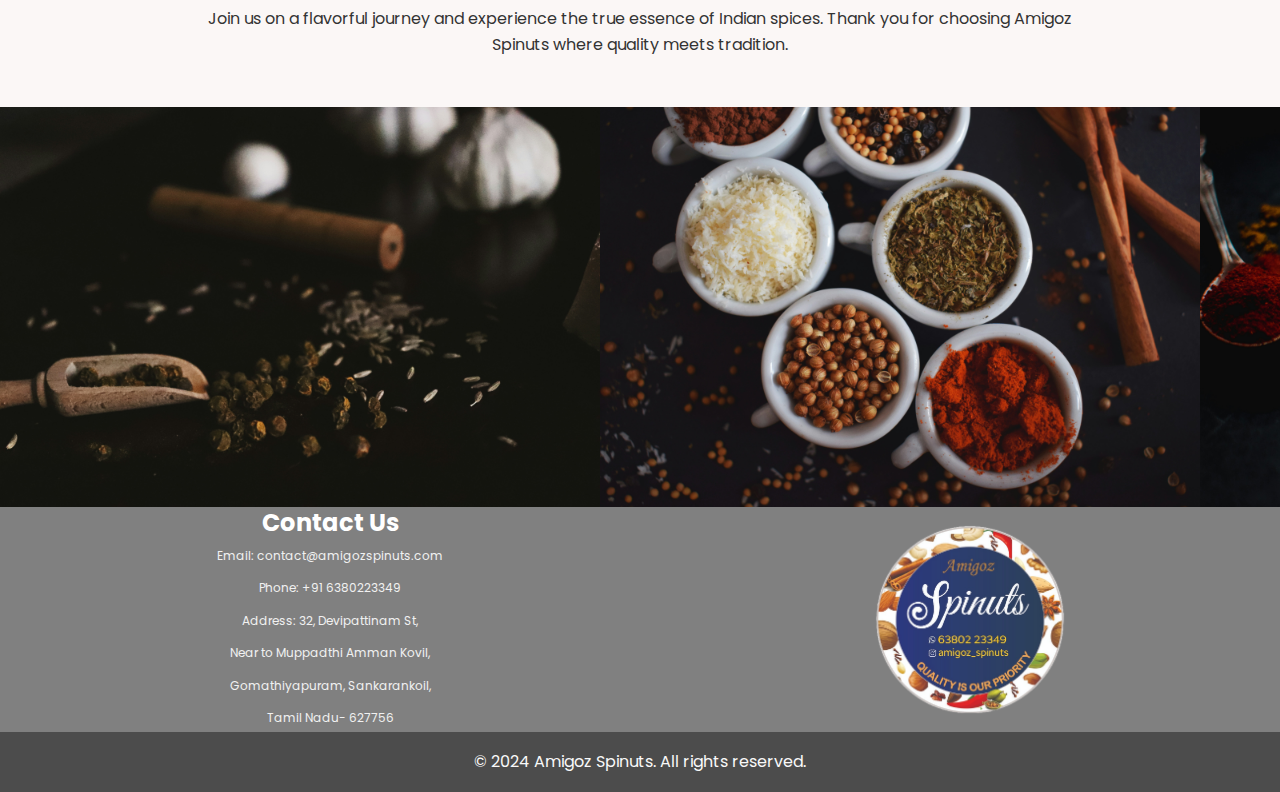
==== commit c4af33ba: "Update home.html" ====
--- a/home.html
+++ b/home.html
@@ -1,4 +1,4 @@
- <!DOCTYPE html>
+<!DOCTYPE html>
 <html lang="en">
 <head>
     <meta charset="UTF-8">
@@ -482,7 +482,7 @@
     </div>
     
         <!-- Contact Details Section -->
-<div class="contact-section" style="display: flex; width: 100%; background-color: #808080; height: 40vh;">
+<div class="contact-section" style="display: flex; width: 100%; background-color: #808080; height: 25vh;">
     <div class="contact-details" style="flex: 1; padding: 20px; color: white; display: flex; flex-direction: column; justify-content: center; align-items: center;">
         <h3 style="margin: 0;">Contact Us</h3>
         <p style="margin: 5px 0;">Email: contact@amigozspinuts.com</p>
